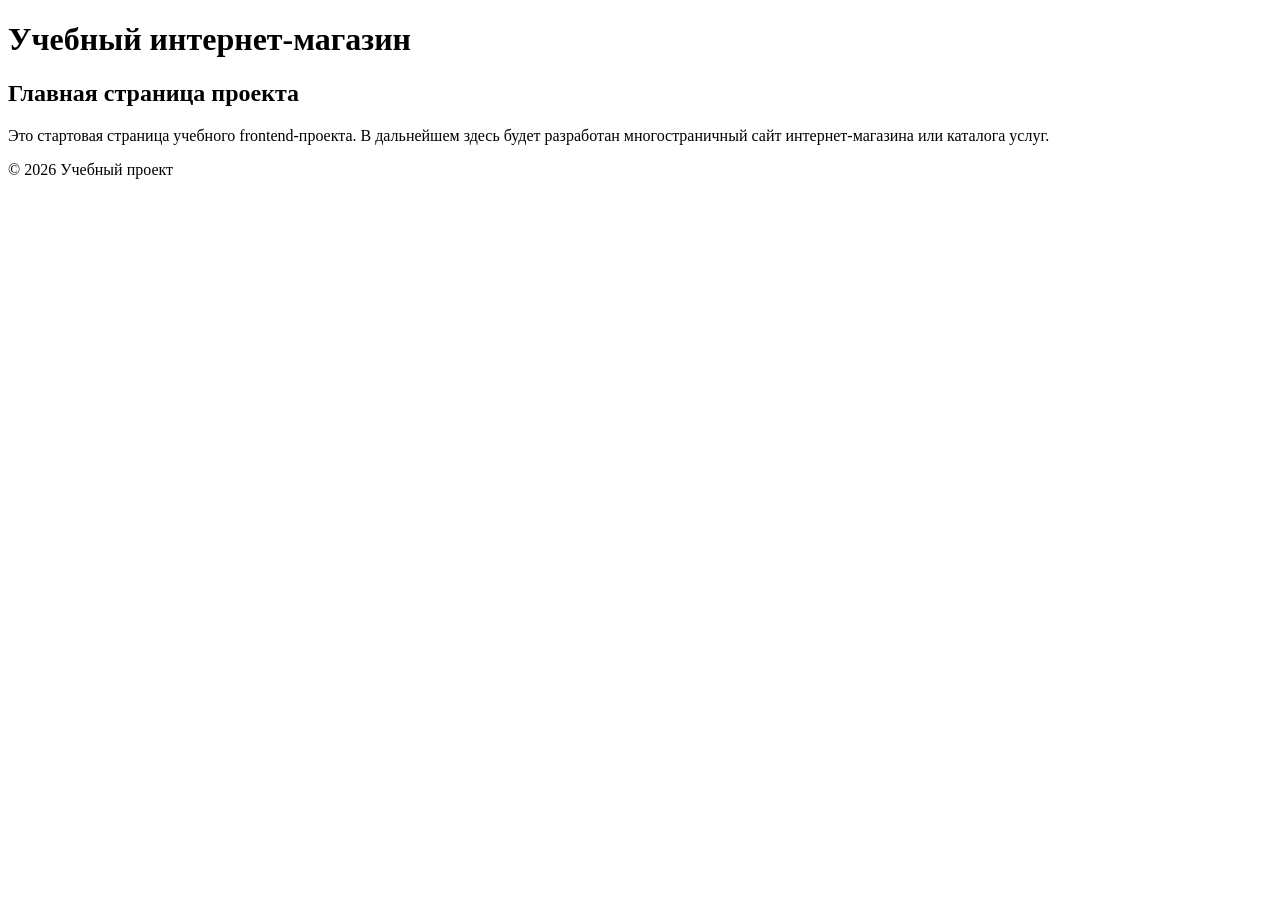
==== index.html @ 27e3dd36 "feat: initialize frontend project structure" ====
<!DOCTYPE html>
<html lang="ru">
<head>
    <meta charset="UTF-8">
    <meta name="viewport" content="width=device-width, initial-scale=1.0">
    <title>Каталог товаров</title>
    <link rel="stylesheet" href="css/style.css">
</head>
<body>
    <header>
        <h1>Учебный интернет-магазин</h1>
    </header>

    <main>
        <section>
            <h2>Главная страница проекта</h2>
            <p>
                Это стартовая страница учебного frontend-проекта.
                В дальнейшем здесь будет разработан многостраничный сайт
                интернет-магазина или каталога услуг.
            </p>
        </section>
    </main>

    <footer>
        <p>&copy; 2026 Учебный проект</p>
    </footer>
</body>
</html>
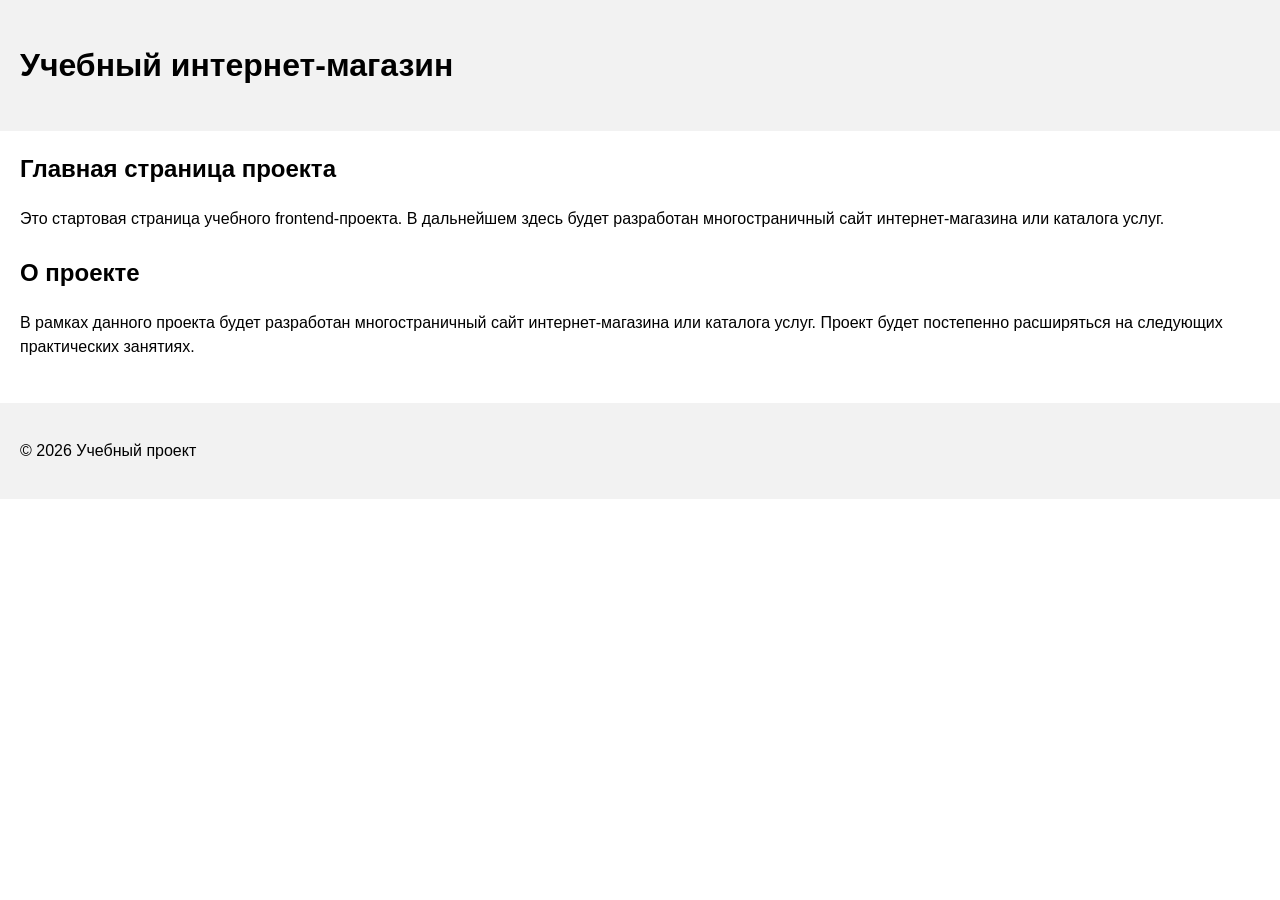
==== commit e66d93c4: "feat: add project description section" ====
--- a/index.html
+++ b/index.html
@@ -20,6 +20,15 @@
                 интернет-магазина или каталога услуг.
             </p>
         </section>
+        <section>
+  <h2>О проекте</h2>
+  <p>
+    В рамках данного проекта будет разработан многостраничный сайт
+    интернет-магазина или каталога услуг. Проект будет постепенно
+    расширяться на следующих практических занятиях.
+  </p>
+</section>
+
     </main>
 
     <footer>
--- a/css/style.css
+++ b/css/style.css
@@ -0,0 +1,26 @@
+body {
+  margin: 0;
+  font-family: Arial, sans-serif;
+  line-height: 1.5;
+}
+
+header,
+main,
+footer {
+  padding: 20px;
+}
+
+header {
+  background-color: #f2f2f2;
+}
+
+footer {
+  background-color: #f2f2f2;
+}
+section {
+  margin-bottom: 24px;
+}
+
+section h2 {
+  margin-top: 0;
+}
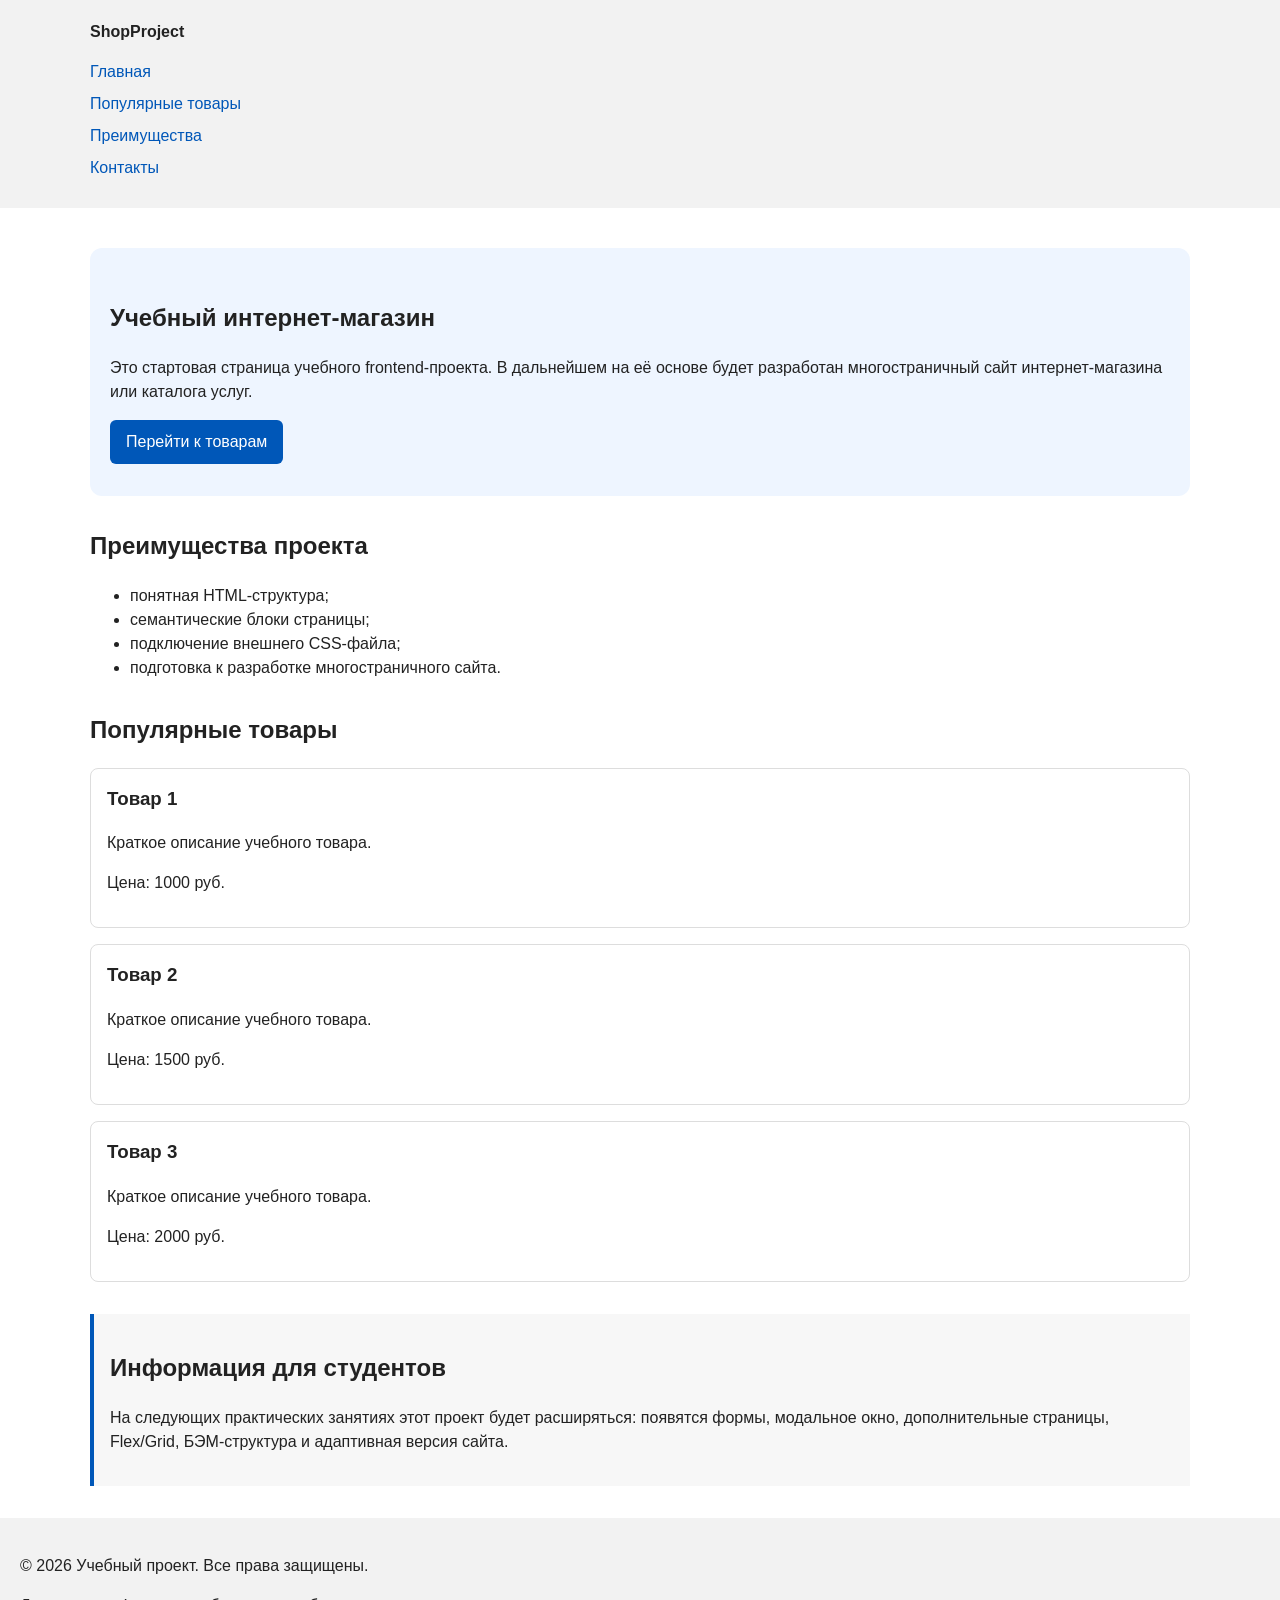
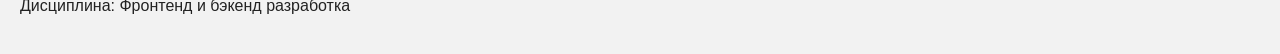
==== commit 91780ce6: "feat: add semantic HTML structure and base CSS styles" ====
--- a/index.html
+++ b/index.html
@@ -7,32 +7,79 @@
     <link rel="stylesheet" href="css/style.css">
 </head>
 <body>
-    <header>
-        <h1>Учебный интернет-магазин</h1>
-    </header>
+<header>
+  <div class="site-header">
+    <a class="site-logo" href="index.html">ShopProject</a>
 
-    <main>
-        <section>
-            <h2>Главная страница проекта</h2>
-            <p>
-                Это стартовая страница учебного frontend-проекта.
-                В дальнейшем здесь будет разработан многостраничный сайт
-                интернет-магазина или каталога услуг.
-            </p>
-        </section>
-        <section>
-  <h2>О проекте</h2>
+    <nav class="site-nav" aria-label="Основная навигация">
+      <ul class="site-nav__list">
+        <li><a href="index.html">Главная</a></li>
+        <li><a href="#popular">Популярные товары</a></li>
+        <li><a href="#advantages">Преимущества</a></li>
+        <li><a href="#contacts">Контакты</a></li>
+      </ul>
+    </nav>
+  </div>
+</header>
+
+
+<main>
+  <!-- Основное содержимое страницы -->
+</main>
+<section class="hero">
+  <h1>Учебный интернет-магазин</h1>
   <p>
-    В рамках данного проекта будет разработан многостраничный сайт
-    интернет-магазина или каталога услуг. Проект будет постепенно
-    расширяться на следующих практических занятиях.
+    Это стартовая страница учебного frontend-проекта.
+    В дальнейшем на её основе будет разработан многостраничный сайт
+    интернет-магазина или каталога услуг.
   </p>
+  <a class="button" href="#popular">Перейти к товарам</a>
 </section>
+<section class="section" id="advantages">
+  <h2>Преимущества проекта</h2>
 
-    </main>
+  <ul class="advantages-list">
+    <li>понятная HTML-структура;</li>
+    <li>семантические блоки страницы;</li>
+    <li>подключение внешнего CSS-файла;</li>
+    <li>подготовка к разработке многостраничного сайта.</li>
+  </ul>
+</section>
+<section class="section" id="popular">
+  <h2>Популярные товары</h2>
 
-    <footer>
-        <p>&copy; 2026 Учебный проект</p>
-    </footer>
+  <article class="product-card">
+    <h3>Товар 1</h3>
+    <p>Краткое описание учебного товара.</p>
+    <p>Цена: 1000 руб.</p>
+  </article>
+
+  <article class="product-card">
+    <h3>Товар 2</h3>
+    <p>Краткое описание учебного товара.</p>
+    <p>Цена: 1500 руб.</p>
+  </article>
+
+  <article class="product-card">
+    <h3>Товар 3</h3>
+    <p>Краткое описание учебного товара.</p>
+    <p>Цена: 2000 руб.</p>
+  </article>
+</section>
+<aside class="aside-info">
+  <h2>Информация для студентов</h2>
+  <p>
+    На следующих практических занятиях этот проект будет расширяться:
+    появятся формы, модальное окно, дополнительные страницы, Flex/Grid,
+    БЭМ-структура и адаптивная версия сайта.
+  </p>
+</aside>
+
+
+<footer id="contacts">
+  <p>&copy; 2026 Учебный проект. Все права защищены.</p>
+  <p>Дисциплина: Фронтенд и бэкенд разработка</p>
+</footer>
+
 </body>
 </html>
--- a/css/style.css
+++ b/css/style.css
@@ -1,26 +1,167 @@
+/* 
+  Универсальное правило для всех элементов.
+  border-box делает расчёт размеров более понятным:
+  width включает content, padding и border.
+*/
+* {
+  box-sizing: border-box;
+}
+
+/*
+  Убираем стандартный внешний отступ браузера у body.
+  Без этого вокруг страницы может появиться белая рамка.
+*/
 body {
   margin: 0;
   font-family: Arial, sans-serif;
   line-height: 1.5;
+  color: #222222;
+  background-color: #ffffff;
 }
-
+/*
+  Задаём внутренние отступы для основных областей страницы.
+  Это делает содержимое визуально отделённым от краёв окна браузера.
+*/
 header,
 main,
 footer {
   padding: 20px;
 }
 
+/*
+  Оформляем шапку страницы.
+  Пока используется простой светло-серый фон.
+*/
 header {
   background-color: #f2f2f2;
 }
 
+/*
+  Оформляем подвал страницы тем же фоном,
+  чтобы визуально отделить его от основного содержимого.
+*/
 footer {
   background-color: #f2f2f2;
 }
-section {
-  margin-bottom: 24px;
+/*
+  Ограничиваем ширину содержимого шапки,
+  чтобы оно не растягивалось слишком сильно на широких экранах.
+*/
+.site-header {
+  max-width: 1100px;
+  margin: 0 auto;
 }
 
-section h2 {
+/*
+  Оформляем текстовый логотип.
+*/
+.site-logo {
+  font-weight: bold;
+  text-decoration: none;
+  color: #222222;
+}
+
+/*
+  Убираем стандартные отступы и маркеры списка навигации.
+*/
+.site-nav__list {
+  padding: 0;
+  margin: 16px 0 0;
+  list-style: none;
+}
+
+/*
+  Добавляем расстояние между пунктами меню.
+*/
+.site-nav__list li {
+  margin-bottom: 8px;
+}
+
+/*
+  Оформляем ссылки меню.
+*/
+.site-nav__list a {
+  color: #0057b8;
+  text-decoration: none;
+}
+
+/*
+  При наведении мыши подчёркиваем ссылку.
+  Подробно состояния интерфейса будут рассмотрены в практической работе 1.7.
+*/
+.site-nav__list a:hover {
+  text-decoration: underline;
+}
+/*
+  Hero-блок — первый крупный блок страницы.
+  Он визуально отделяется от остальных разделов фоном и отступами.
+*/
+.hero {
+  max-width: 1100px;
+  margin: 0 auto 32px;
+  padding: 32px 20px;
+  background-color: #eef5ff;
+  border-radius: 12px;
+}
+
+/*
+  Общий класс для разделов страницы.
+*/
+.section {
+  max-width: 1100px;
+  margin: 0 auto 32px;
+}
+
+/*
+  Убираем лишний верхний отступ у заголовков разделов.
+*/
+.section h2 {
   margin-top: 0;
 }
+/*
+  Карточка товара — самостоятельный блок.
+  На следующих занятиях карточки будут доработаны и выстроены в сетку.
+*/
+.product-card {
+  margin-bottom: 16px;
+  padding: 16px;
+  border: 1px solid #dddddd;
+  border-radius: 8px;
+  background-color: #ffffff;
+}
+
+/*
+  Убираем лишний верхний отступ у заголовка карточки.
+*/
+.product-card h3 {
+  margin-top: 0;
+}
+/*
+  Пока это обычная ссылка, но визуально она оформляется как кнопка.
+*/
+.button {
+  display: inline-block;
+  padding: 10px 16px;
+  color: #ffffff;
+  background-color: #0057b8;
+  text-decoration: none;
+  border-radius: 6px;
+}
+
+/*
+  Простое состояние наведения для кнопки.
+*/
+.button:hover {
+  background-color: #003f86;
+}
+
+/*
+  Дополнительный информационный блок.
+*/
+.aside-info {
+  max-width: 1100px;
+  margin: 0 auto 32px;
+  padding: 16px;
+  border-left: 4px solid #0057b8;
+  background-color: #f7f7f7;
+}
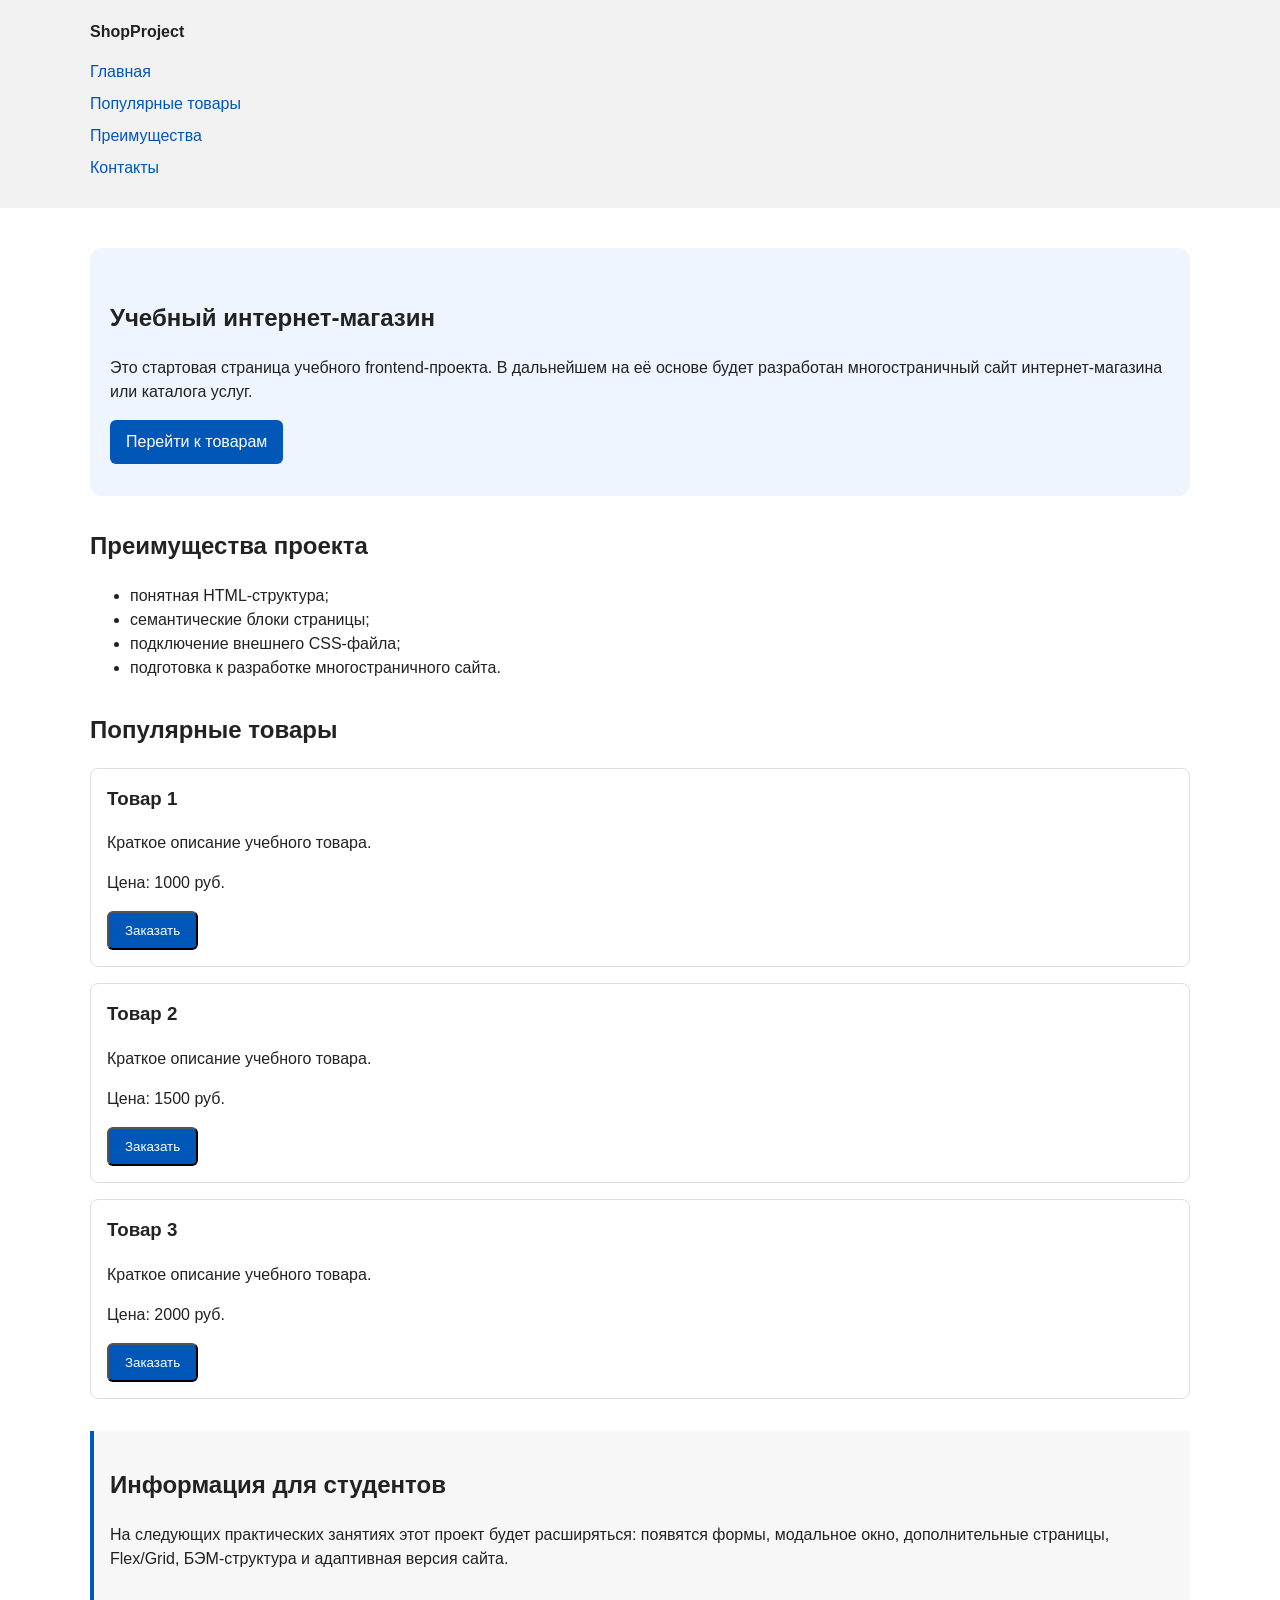
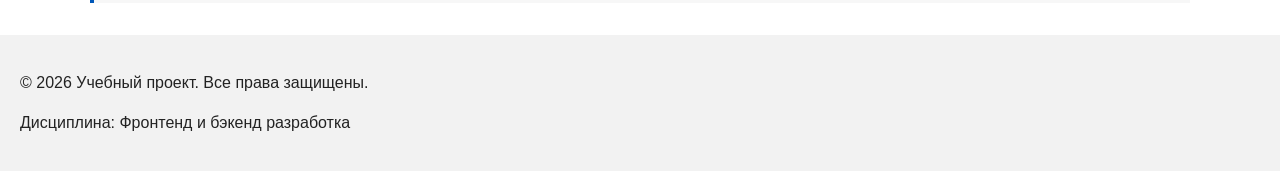
==== commit ac8e6b37: "feat: add order form modal and validation" ====
--- a/index.html
+++ b/index.html
@@ -5,6 +5,7 @@
     <meta name="viewport" content="width=device-width, initial-scale=1.0">
     <title>Каталог товаров</title>
     <link rel="stylesheet" href="css/style.css">
+    <script src="js/main.js" defer></script>
 </head>
 <body>
 <header>
@@ -52,18 +53,30 @@
     <h3>Товар 1</h3>
     <p>Краткое описание учебного товара.</p>
     <p>Цена: 1000 руб.</p>
+    <button class="button product-card__button" type="button" data-product="Товар 1">
+  Заказать
+</button>
+
   </article>
 
   <article class="product-card">
     <h3>Товар 2</h3>
     <p>Краткое описание учебного товара.</p>
     <p>Цена: 1500 руб.</p>
+    <button class="button product-card__button" type="button" data-product="Товар 2">
+  Заказать
+</button>
+
   </article>
 
   <article class="product-card">
     <h3>Товар 3</h3>
     <p>Краткое описание учебного товара.</p>
     <p>Цена: 2000 руб.</p>
+    <button class="button product-card__button" type="button" data-product="Товар 3">
+  Заказать
+</button>
+
   </article>
 </section>
 <aside class="aside-info">
@@ -80,6 +93,102 @@
   <p>&copy; 2026 Учебный проект. Все права защищены.</p>
   <p>Дисциплина: Фронтенд и бэкенд разработка</p>
 </footer>
+<dialog class="order-dialog" id="order-dialog" aria-labelledby="order-dialog-title">
+  <h2 id="order-dialog-title">Оформление заявки</h2>
+
+  <form class="order-form" id="order-form" action="#" method="post" novalidate>
+    <input id="selected-product" name="selected-product" type="hidden">
+
+    <div class="form-field">
+      <label for="order-name">Имя</label>
+      <input
+        id="order-name"
+        name="name"
+        type="text"
+        placeholder="Введите ваше имя"
+        minlength="2"
+        autocomplete="given-name"
+        required
+      >
+    </div>
+
+    <div class="form-field">
+      <label for="order-email">E-mail</label>
+      <input
+        id="order-email"
+        name="email"
+        type="email"
+        placeholder="example@mail.ru"
+        autocomplete="email"
+        required
+      >
+    </div>
+
+    <div class="form-field">
+      <label for="order-phone">Телефон</label>
+      <input
+        id="order-phone"
+        name="phone"
+        type="tel"
+        inputmode="tel"
+        placeholder="+7 (900) 000-00-00"
+        pattern="^\+7 \(\d{3}\) \d{3}-\d{2}-\d{2}$"
+        required
+      >
+      <small>Формат: +7 (900) 000-00-00</small>
+    </div>
+
+    <div class="form-field">
+      <label for="order-date">Дата связи</label>
+      <input
+        id="order-date"
+        name="date"
+        type="date"
+      >
+    </div>
+
+    <div class="form-field">
+      <label for="order-topic">Тема заявки</label>
+      <select id="order-topic" name="topic" required>
+        <option value="">Выберите тему</option>
+        <option value="product">Заказ товара</option>
+        <option value="consultation">Консультация</option>
+        <option value="delivery">Доставка</option>
+      </select>
+    </div>
+
+    <div class="form-field">
+      <label for="order-comment">Комментарий</label>
+      <textarea
+        id="order-comment"
+        name="comment"
+        rows="4"
+        placeholder="Укажите дополнительную информацию"
+      ></textarea>
+    </div>
+
+    <div class="form-field form-field--checkbox">
+      <label>
+        <input
+          id="order-agreement"
+          name="agreement"
+          type="checkbox"
+          required
+        >
+        Я согласен на обработку данных
+      </label>
+    </div>
+
+    <div class="form-actions">
+      <button type="button" id="close-order-dialog">Закрыть</button>
+      <button type="submit">Отправить заявку</button>
+    </div>
+  </form>
+</dialog>
+
+<p class="success-message" id="success-message" hidden>
+  Форма успешно отправлена!
+</p>
 
 </body>
 </html>
--- a/css/style.css
+++ b/css/style.css
@@ -165,3 +165,104 @@
   border-left: 4px solid #0057b8;
   background-color: #f7f7f7;
 }
+/*
+  Модальное окно.
+  Элемент dialog сам умеет открываться поверх страницы.
+*/
+.order-dialog {
+  width: min(100% - 32px, 560px);
+  padding: 24px;
+  border: none;
+  border-radius: 12px;
+}
+
+/*
+  Затемнение фона за модальным окном.
+*/
+.order-dialog::backdrop {
+  background-color: rgba(0, 0, 0, 0.5);
+}
+
+/*
+  Поле формы.
+  Каждый блок получает нижний отступ.
+*/
+.form-field {
+  margin-bottom: 16px;
+}
+
+/*
+  Подпись поля.
+*/
+.form-field label {
+  display: block;
+  margin-bottom: 6px;
+}
+
+/*
+  Основные поля формы.
+*/
+.form-field input,
+.form-field select,
+.form-field textarea {
+  width: 100%;
+  padding: 10px 12px;
+  border: 1px solid #cccccc;
+  border-radius: 6px;
+  font: inherit;
+}
+
+/*
+  Checkbox не должен занимать всю ширину.
+*/
+.form-field input[type="checkbox"] {
+  width: auto;
+}
+
+/*
+  Подсказка под полем телефона.
+*/
+.form-field small {
+  display: block;
+  margin-top: 4px;
+  color: #666666;
+}
+
+/*
+  Видимый фокус для клавиатурной навигации.
+*/
+.form-field input:focus-visible,
+.form-field select:focus-visible,
+.form-field textarea:focus-visible,
+.form-actions button:focus-visible {
+  outline: 2px solid #0057b8;
+  outline-offset: 2px;
+}
+
+/*
+  Подсветка ошибочных полей.
+  Атрибут aria-invalid будет добавляться через JavaScript.
+*/
+[aria-invalid="true"] {
+  border-color: #b00020;
+}
+
+/*
+  Кнопки формы.
+*/
+.form-actions {
+  display: flex;
+  gap: 12px;
+  margin-top: 20px;
+}
+
+/*
+  Сообщение об успешной отправке.
+*/
+.success-message {
+  max-width: 1100px;
+  margin: 24px auto;
+  padding: 16px;
+  border-left: 4px solid #168a2f;
+  background-color: #eefaf0;
+}
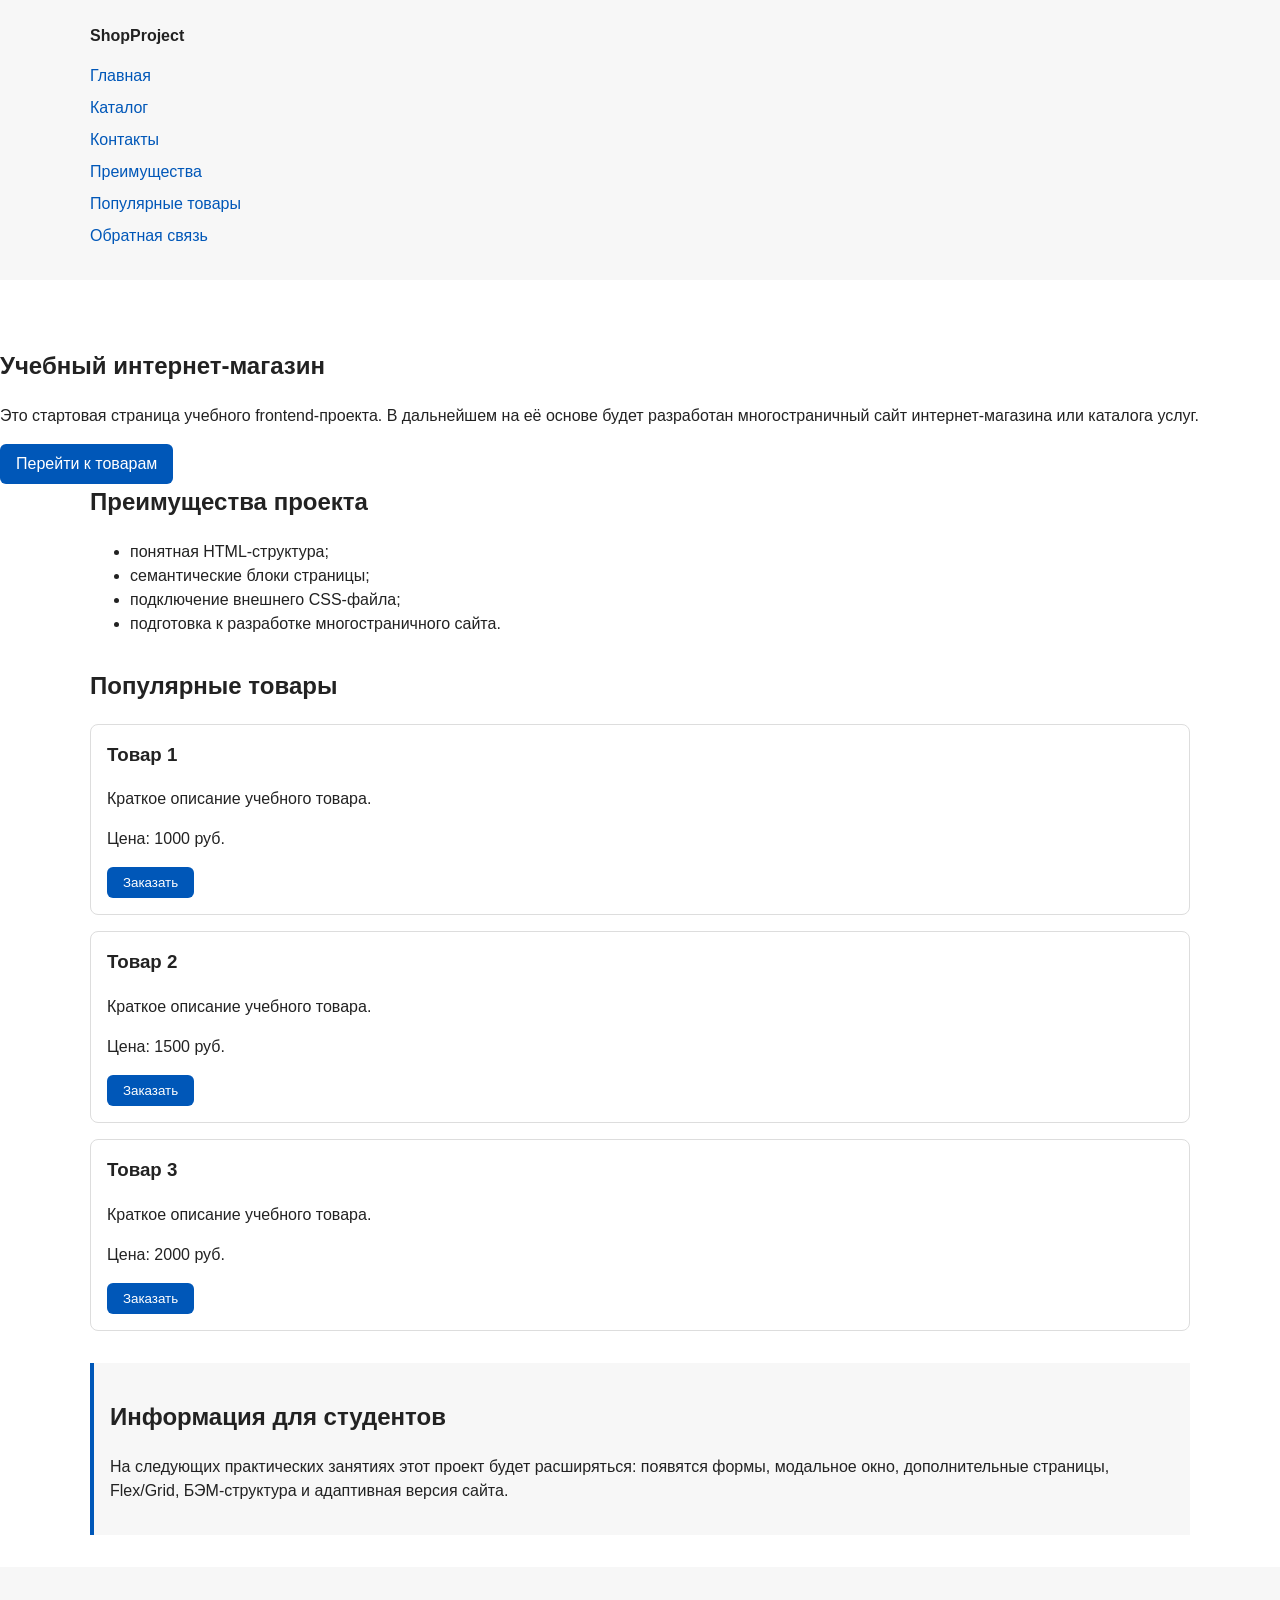
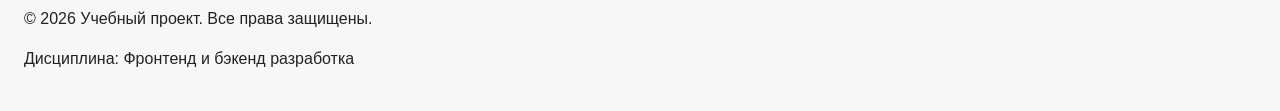
==== commit 8a61fd83: "feat: add multi-page structure navigation and anchors" ====
--- a/index.html
+++ b/index.html
@@ -12,14 +12,17 @@
   <div class="site-header">
     <a class="site-logo" href="index.html">ShopProject</a>
 
-    <nav class="site-nav" aria-label="Основная навигация">
-      <ul class="site-nav__list">
-        <li><a href="index.html">Главная</a></li>
-        <li><a href="#popular">Популярные товары</a></li>
-        <li><a href="#advantages">Преимущества</a></li>
-        <li><a href="#contacts">Контакты</a></li>
-      </ul>
-    </nav>
+<nav class="site-nav" aria-label="Основная навигация">
+  <ul class="site-nav__list">
+    <li><a href="index.html">Главная</a></li>
+    <li><a href="catalog.html">Каталог</a></li>
+    <li><a href="contacts.html">Контакты</a></li>
+    <li><a href="index.html#advantages">Преимущества</a></li>
+    <li><a href="index.html#popular">Популярные товары</a></li>
+    <li><a href="index.html#contacts">Обратная связь</a></li>
+  </ul>
+</nav>
+
   </div>
 </header>
 
--- a/css/style.css
+++ b/css/style.css
@@ -1,11 +1,59 @@
-/* 
-  Универсальное правило для всех элементов.
-  border-box делает расчёт размеров более понятным:
-  width включает content, padding и border.
-*/
-* {
+/* ===============================
+   1. Переменные проекта
+   =============================== */
+:root {
+  /* Основные цвета проекта */
+  --color-bg: #ffffff;
+  --color-text: #222222;
+  --color-muted: #666666;
+  --color-primary: #0057b8;
+  --color-primary-dark: #003f86;
+  --color-border: #dddddd;
+  --color-surface: #f7f7f7;
+  --color-surface-accent: #eef5ff;
+  --color-danger: #b00020;
+  --color-success: #168a2f;
+  --color-success-bg: #eefaf0;
+  --color-white: #ffffff;
+
+  /* Отступы */
+  --space-xs: 4px;
+  --space-sm: 8px;
+  --space-md: 16px;
+  --space-lg: 24px;
+  --space-xl: 32px;
+
+  /* Скругления */
+  --radius-sm: 6px;
+  --radius-md: 8px;
+  --radius-lg: 12px;
+
+  /* Размеры */
+  --container-width: 1100px;
+}
+
+/* ===============================
+   2. Базовые стили
+   =============================== */
+  * {
   box-sizing: border-box;
 }
+.breadcrumbs {
+  max-width: var(--container-width);
+  margin: 0 auto var(--space-md);
+  font-size: 14px;
+  color: var(--color-muted);
+}
+
+.breadcrumbs a {
+  color: var(--color-primary);
+}
+
+.breadcrumbs span::before {
+  content: " / ";
+  color: var(--color-muted);
+}
+
 
 /*
   Убираем стандартный внешний отступ браузера у body.
@@ -15,254 +63,293 @@
   margin: 0;
   font-family: Arial, sans-serif;
   line-height: 1.5;
-  color: #222222;
-  background-color: #ffffff;
-}
-/*
-  Задаём внутренние отступы для основных областей страницы.
-  Это делает содержимое визуально отделённым от краёв окна браузера.
-*/
-header,
-main,
-footer {
-  padding: 20px;
-}
-
-/*
-  Оформляем шапку страницы.
-  Пока используется простой светло-серый фон.
-*/
-header {
-  background-color: #f2f2f2;
-}
-
-/*
-  Оформляем подвал страницы тем же фоном,
-  чтобы визуально отделить его от основного содержимого.
-*/
-footer {
-  background-color: #f2f2f2;
-}
-/*
-  Ограничиваем ширину содержимого шапки,
-  чтобы оно не растягивалось слишком сильно на широких экранах.
-*/
-.site-header {
-  max-width: 1100px;
-  margin: 0 auto;
-}
-
-/*
-  Оформляем текстовый логотип.
-*/
-.site-logo {
-  font-weight: bold;
-  text-decoration: none;
-  color: #222222;
-}
-
-/*
-  Убираем стандартные отступы и маркеры списка навигации.
-*/
-.site-nav__list {
-  padding: 0;
-  margin: 16px 0 0;
-  list-style: none;
-}
-
-/*
-  Добавляем расстояние между пунктами меню.
-*/
-.site-nav__list li {
-  margin-bottom: 8px;
-}
-
-/*
-  Оформляем ссылки меню.
-*/
-.site-nav__list a {
-  color: #0057b8;
-  text-decoration: none;
-}
-
-/*
-  При наведении мыши подчёркиваем ссылку.
-  Подробно состояния интерфейса будут рассмотрены в практической работе 1.7.
-*/
-.site-nav__list a:hover {
-  text-decoration: underline;
-}
-/*
-  Hero-блок — первый крупный блок страницы.
-  Он визуально отделяется от остальных разделов фоном и отступами.
-*/
+  color: var(--color-text);;
+  background-color: var(--color-bg);;
+}
+
+/* ===============================
+   3. Общие элементы интерфейса
+   =============================== */
+a {
+  color: var(--color-primary);
+}
+
+a:hover {
+  color: var(--color-primary-dark);
+}
+
+a:focus-visible {
+  outline: 2px solid var(--color-primary);
+  outline-offset: 3px;
+}
+Пояснение 
+
+
+/* ===============================
+   4. Компоненты страницы
+   =============================== */
 .hero {
-  max-width: 1100px;
-  margin: 0 auto 32px;
-  padding: 32px 20px;
-  background-color: #eef5ff;
-  border-radius: 12px;
-}
-
-/*
-  Общий класс для разделов страницы.
-*/
+  max-width: var(--container-width);
+  margin: 0 auto var(--space-xl);
+  padding: var(--space-xl) var(--space-lg);
+  background-color: var(--color-surface-accent);
+  border-radius: var(--radius-lg);
+}
+
 .section {
-  max-width: 1100px;
-  margin: 0 auto 32px;
-}
-
-/*
-  Убираем лишний верхний отступ у заголовков разделов.
-*/
+  max-width: var(--container-width);
+  margin: 0 auto var(--space-xl);
+}
+
 .section h2 {
   margin-top: 0;
 }
-/*
-  Карточка товара — самостоятельный блок.
-  На следующих занятиях карточки будут доработаны и выстроены в сетку.
-*/
-.product-card {
-  margin-bottom: 16px;
-  padding: 16px;
-  border: 1px solid #dddddd;
-  border-radius: 8px;
-  background-color: #ffffff;
-}
-
-/*
-  Убираем лишний верхний отступ у заголовка карточки.
-*/
-.product-card h3 {
-  margin-top: 0;
-}
-/*
-  Пока это обычная ссылка, но визуально она оформляется как кнопка.
-*/
-.button {
-  display: inline-block;
-  padding: 10px 16px;
-  color: #ffffff;
-  background-color: #0057b8;
-  text-decoration: none;
-  border-radius: 6px;
-}
-
-/*
-  Простое состояние наведения для кнопки.
-*/
-.button:hover {
-  background-color: #003f86;
-}
-
-/*
-  Дополнительный информационный блок.
-*/
-.aside-info {
-  max-width: 1100px;
-  margin: 0 auto 32px;
-  padding: 16px;
-  border-left: 4px solid #0057b8;
-  background-color: #f7f7f7;
-}
-/*
-  Модальное окно.
-  Элемент dialog сам умеет открываться поверх страницы.
-*/
+
+/* ===============================
+   5. Форма и модальное окно
+   =============================== */
 .order-dialog {
   width: min(100% - 32px, 560px);
-  padding: 24px;
+  padding: var(--space-lg);
   border: none;
-  border-radius: 12px;
-}
-
-/*
-  Затемнение фона за модальным окном.
-*/
+  border-radius: var(--radius-lg);
+}
+
 .order-dialog::backdrop {
   background-color: rgba(0, 0, 0, 0.5);
 }
 
-/*
-  Поле формы.
-  Каждый блок получает нижний отступ.
-*/
 .form-field {
-  margin-bottom: 16px;
-}
-
-/*
-  Подпись поля.
-*/
+  margin-bottom: var(--space-md);
+}
+
 .form-field label {
   display: block;
-  margin-bottom: 6px;
-}
-
-/*
-  Основные поля формы.
-*/
+  margin-bottom: var(--space-xs);
+}
+
 .form-field input,
 .form-field select,
 .form-field textarea {
   width: 100%;
   padding: 10px 12px;
-  border: 1px solid #cccccc;
-  border-radius: 6px;
+  border: 1px solid var(--color-border);
+  border-radius: var(--radius-sm);
   font: inherit;
 }
 
-/*
-  Checkbox не должен занимать всю ширину.
-*/
 .form-field input[type="checkbox"] {
   width: auto;
 }
 
-/*
-  Подсказка под полем телефона.
-*/
 .form-field small {
   display: block;
-  margin-top: 4px;
-  color: #666666;
-}
-
-/*
-  Видимый фокус для клавиатурной навигации.
-*/
+  margin-top: var(--space-xs);
+  color: var(--color-muted);
+}
+
+
+
+
+
+
+
+
+
+
+
+/* 
+  Универсальное правило для всех элементов.
+  border-box делает расчёт размеров более понятным:
+  width включает content, padding и border.
+*/
+
+/*
+  Задаём внутренние отступы для основных областей страницы.
+  Это делает содержимое визуально отделённым от краёв окна браузера.
+*/
+header,
+main,
+footer {
+  padding: var(--space-lg);
+}
+
+
+/*
+  Оформляем шапку страницы.
+  Пока используется простой светло-серый фон.
+*/
+header {
+  background-color: var(--color-surface);
+}
+
+/*
+  Оформляем подвал страницы тем же фоном,
+  чтобы визуально отделить его от основного содержимого.
+*/
+footer {
+  background-color: var(--color-surface);
+}
+/*
+  Ограничиваем ширину содержимого шапки,
+  чтобы оно не растягивалось слишком сильно на широких экранах.
+*/
+.site-header {
+  max-width: 1100px;
+  margin: 0 auto;
+}
+
+/*
+  Оформляем текстовый логотип.
+*/
+.site-logo {
+  font-weight: bold;
+  text-decoration: none;
+  color: #222222;
+}
+
+/*
+  Убираем стандартные отступы и маркеры списка навигации.
+*/
+.site-nav__list {
+  padding: 0;
+  margin: 16px 0 0;
+  list-style: none;
+}
+
+/*
+  Добавляем расстояние между пунктами меню.
+*/
+.site-nav__list li {
+  margin-bottom: 8px;
+}
+
+/*
+  Оформляем ссылки меню.
+*/
+.site-nav__list a {
+  color: #0057b8;
+  text-decoration: none;
+}
+
+/*
+  При наведении мыши подчёркиваем ссылку.
+  Подробно состояния интерфейса будут рассмотрены в практической работе 1.7.
+*/
+.site-nav__list a:hover {
+  text-decoration: underline;
+}
+
+/*
+  Карточка товара — самостоятельный блок.
+  На следующих занятиях карточки будут доработаны и выстроены в сетку.
+*/
+.product-card {
+  margin-bottom: var(--space-md);
+  padding: var(--space-md);
+  border: 1px solid var(--color-border);
+  border-radius: var(--radius-md);
+  background-color: var(--color-bg);
+}
+
+.product-card:hover {
+  border-color: var(--color-primary);
+}
+
+.product-card h3 {
+  margin-top: 0;
+}
+
+/*
+  Пока это обычная ссылка, но визуально она оформляется как кнопка.
+*/
+.button {
+  display: inline-block;
+  padding: var(--space-sm) var(--space-md);
+  color: var(--color-white);
+  background-color: var(--color-primary);
+  text-decoration: none;
+  border: none;
+  border-radius: var(--radius-sm);
+  cursor: pointer;
+}
+
+
+/*
+  Простое состояние наведения для кнопки.
+*/
+.button:hover {
+  background-color: var(--color-primary-dark);
+}
+
+.button:focus-visible {
+  outline: 2px solid var(--color-primary);
+  outline-offset: 3px;
+}
+
+.button:disabled {
+  opacity: 0.6;
+  cursor: not-allowed;
+}
+
+
+/*
+  Дополнительный информационный блок.
+*/
+.aside-info {
+  max-width: var(--container-width);
+  margin: 0 auto var(--space-xl);
+  padding: var(--space-md);
+  border-left: 4px solid var(--color-primary);
+  background-color: var(--color-surface);
+}
+
+
+
+/*
+  Кнопки формы.
+*/
+.form-actions {
+  display: flex;
+  gap: 12px;
+  margin-top: 20px;
+}
+
+/*
+  Сообщение об успешной отправке.
+*/
+.success-message {
+  max-width: var(--container-width);
+  margin: var(--space-lg) auto;
+  padding: var(--space-md);
+  border-left: 4px solid var(--color-success);
+  background-color: var(--color-success-bg);
+}
+
+
+.form-field input:hover,
+.form-field select:hover,
+.form-field textarea:hover {
+  border-color: var(--color-primary);
+}
+
 .form-field input:focus-visible,
 .form-field select:focus-visible,
 .form-field textarea:focus-visible,
 .form-actions button:focus-visible {
-  outline: 2px solid #0057b8;
-  outline-offset: 2px;
-}
-
-/*
-  Подсветка ошибочных полей.
-  Атрибут aria-invalid будет добавляться через JavaScript.
-*/
+  outline: 2px solid var(--color-primary);
+  outline-offset: 3px;
+}
+
 [aria-invalid="true"] {
-  border-color: #b00020;
-}
-
-/*
-  Кнопки формы.
-*/
-.form-actions {
-  display: flex;
-  gap: 12px;
-  margin-top: 20px;
-}
-
-/*
-  Сообщение об успешной отправке.
-*/
-.success-message {
-  max-width: 1100px;
-  margin: 24px auto;
-  padding: 16px;
-  border-left: 4px solid #168a2f;
-  background-color: #eefaf0;
-}
+  border-color: var(--color-danger);
+}
+
+html {
+  scroll-behavior: smooth;
+}
+
+:target {
+  outline: 2px dashed var(--color-primary);
+  outline-offset: 4px;
+}
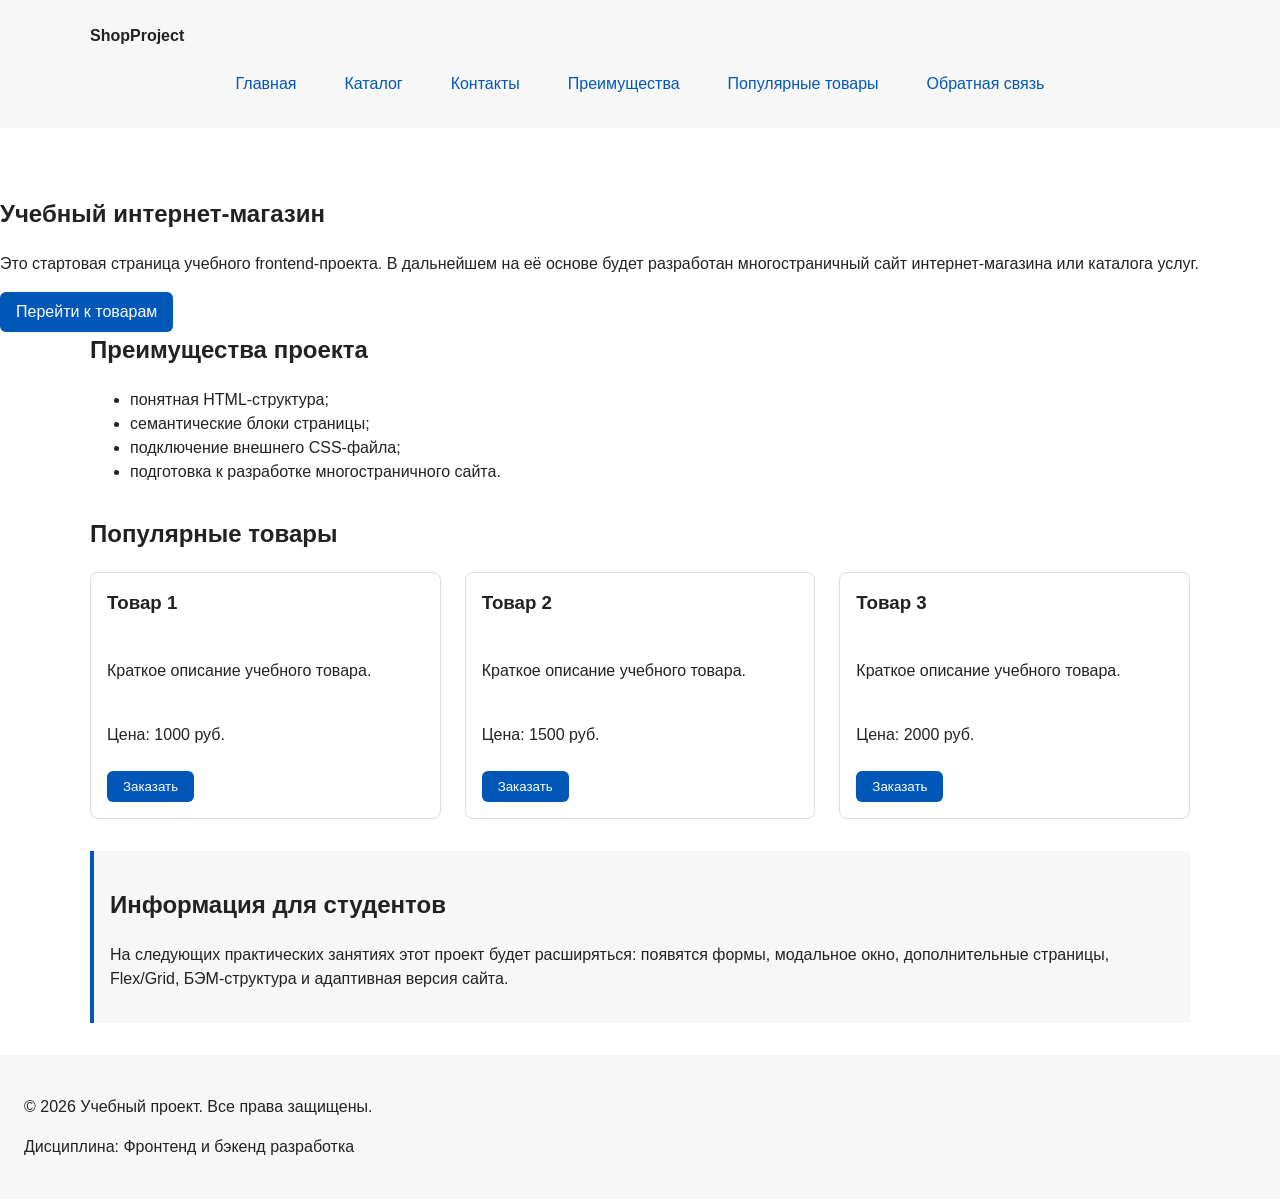
==== commit 3ab7892e: "feat: add flex navigation and grid catalog layout" ====
--- a/index.html
+++ b/index.html
@@ -52,33 +52,36 @@
 <section class="section" id="popular">
   <h2>Популярные товары</h2>
 
-  <article class="product-card">
-    <h3>Товар 1</h3>
-    <p>Краткое описание учебного товара.</p>
-    <p>Цена: 1000 руб.</p>
-    <button class="button product-card__button" type="button" data-product="Товар 1">
-  Заказать
-</button>
-
-  </article>
-
-  <article class="product-card">
-    <h3>Товар 2</h3>
-    <p>Краткое описание учебного товара.</p>
-    <p>Цена: 1500 руб.</p>
-    <button class="button product-card__button" type="button" data-product="Товар 2">
-  Заказать
-</button>
-
-  </article>
-
-  <article class="product-card">
-    <h3>Товар 3</h3>
-    <p>Краткое описание учебного товара.</p>
-    <p>Цена: 2000 руб.</p>
-    <button class="button product-card__button" type="button" data-product="Товар 3">
-  Заказать
-</button>
+  <div class="products-grid">
+    <article class="product-card">
+      <h3>Товар 1</h3>
+      <p>Краткое описание учебного товара.</p>
+      <p>Цена: 1000 руб.</p>
+      <button class="button product-card__button" type="button" data-product="Товар 1">
+        Заказать
+      </button>
+    </article>
+
+    <article class="product-card">
+      <h3>Товар 2</h3>
+      <p>Краткое описание учебного товара.</p>
+      <p>Цена: 1500 руб.</p>
+      <button class="button product-card__button" type="button" data-product="Товар 2">
+        Заказать
+      </button>
+    </article>
+
+    <article class="product-card">
+      <h3>Товар 3</h3>
+      <p>Краткое описание учебного товара.</p>
+      <p>Цена: 2000 руб.</p>
+      <button class="button product-card__button" type="button" data-product="Товар 3">
+        Заказать
+      </button>
+    </article>
+  </div>
+</section>
+
 
   </article>
 </section>
--- a/css/style.css
+++ b/css/style.css
@@ -212,24 +212,31 @@
   Убираем стандартные отступы и маркеры списка навигации.
 */
 .site-nav__list {
+  display: flex;
+  flex-wrap: wrap;
+  justify-content: center;
+  align-items: center;
+  gap: var(--space-md);
   padding: 0;
-  margin: 16px 0 0;
+  margin: var(--space-md) 0 0;
   list-style: none;
 }
 
+
 /*
   Добавляем расстояние между пунктами меню.
 */
-.site-nav__list li {
-  margin-bottom: 8px;
-}
-
-/*
-  Оформляем ссылки меню.
-*/
 .site-nav__list a {
-  color: #0057b8;
+  display: inline-block;
+  padding: var(--space-sm) var(--space-md);
+  color: var(--color-primary);
   text-decoration: none;
+  border-radius: var(--radius-sm);
+}
+
+.site-nav__list a:hover {
+  color: var(--color-white);
+  background-color: var(--color-primary);
 }
 
 /*
@@ -245,13 +252,17 @@
   На следующих занятиях карточки будут доработаны и выстроены в сетку.
 */
 .product-card {
-  margin-bottom: var(--space-md);
+  display: flex;
+  flex-direction: column;
+  gap: var(--space-sm);
+  margin-bottom: 0;
   padding: var(--space-md);
   border: 1px solid var(--color-border);
   border-radius: var(--radius-md);
   background-color: var(--color-bg);
 }
 
+
 .product-card:hover {
   border-color: var(--color-primary);
 }
@@ -259,6 +270,12 @@
 .product-card h3 {
   margin-top: 0;
 }
+
+.product-card .button {
+  margin-top: auto;
+  align-self: flex-start;
+}
+
 
 /*
   Пока это обычная ссылка, но визуально она оформляется как кнопка.
@@ -281,7 +298,10 @@
 .button:hover {
   background-color: var(--color-primary-dark);
 }
-
+.button:hover {
+  color: var(--color-white);
+  background-color: var(--color-primary-dark);
+}
 .button:focus-visible {
   outline: 2px solid var(--color-primary);
   outline-offset: 3px;
@@ -353,3 +373,58 @@
   outline: 2px dashed var(--color-primary);
   outline-offset: 4px;
 }
+
+.products-grid {
+  display: grid;
+  grid-template-columns: repeat(3, 1fr);
+  gap: var(--space-lg);
+}
+.catalog-layout {
+  max-width: var(--container-width);
+  margin: 0 auto var(--space-xl);
+  display: grid;
+  grid-template-columns: 260px 1fr;
+  grid-template-areas: "filters products";
+  gap: var(--space-lg);
+}
+
+.catalog-filters {
+  grid-area: filters;
+  padding: var(--space-md);
+  border: 1px solid var(--color-border);
+  border-radius: var(--radius-md);
+  background-color: var(--color-surface);
+}
+
+.catalog-products {
+  grid-area: products;
+}
+
+.filters-form {
+  display: grid;
+  gap: var(--space-md);
+}
+
+.filters-form fieldset {
+  margin: 0;
+  padding: var(--space-md);
+  border: 1px solid var(--color-border);
+  border-radius: var(--radius-sm);
+}
+
+.filters-form legend {
+  font-weight: 700;
+}
+
+.filters-form label {
+  display: block;
+  margin-bottom: var(--space-sm);
+}
+
+.filters-form input[type="number"] {
+  width: 100%;
+  padding: 8px 10px;
+  border: 1px solid var(--color-border);
+  border-radius: var(--radius-sm);
+  font: inherit;
+}
